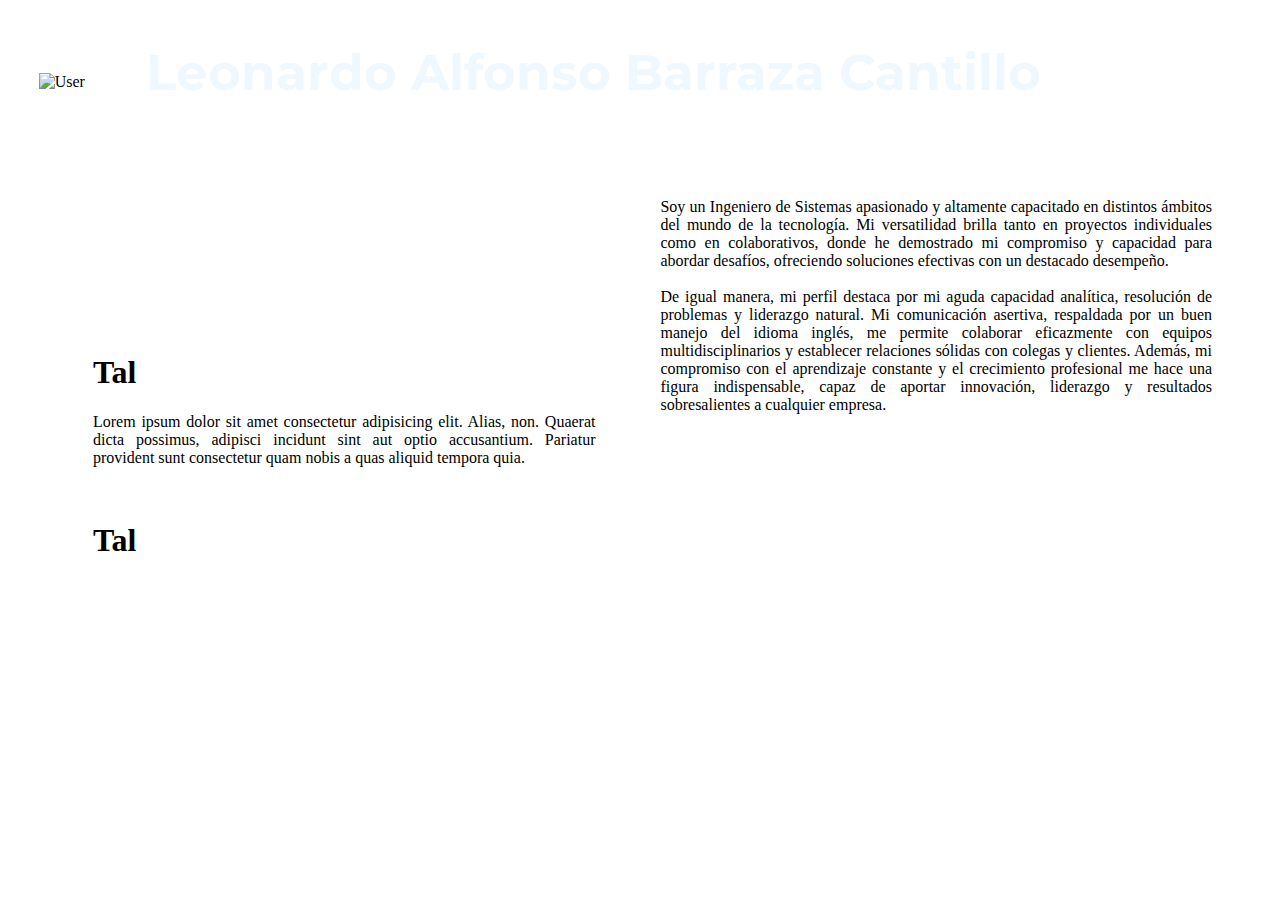
==== src/index.html @ dc3f7400 "Se inició la página" ====
<!DOCTYPE html>
<html lang="es">
<head>
    <meta charset="UTF-8">
    <meta name="viewport" content="width=device-width, initial-scale=1.0">
    <title>Sitio web Leo</title>
    <link rel="stylesheet" href="/SitioWeb/src/styles/styles.css">
    <script src="/SitioWeb/src/scripts/scripts.js"></script>
    <link href="https://fonts.googleapis.com/css2?family=Montserrat:wght@400;700&display=swap" rel="stylesheet">
</head>
<body>
    <section class="background-container">
        <div class="background-image">
            <header style="display: flex; align-items: center; justify-content: space-around;">
                <div>
                    <img style="margin-top: 20px;" width="800px" src="https://static.vecteezy.com/system/resources/previews/019/879/186/large_2x/user-icon-on-transparent-background-free-png.png" alt="User">
                </div>
                <div>
                    <h1 style="margin-right: 200px; color: aliceblue; font-size: 50px; font-family: 'Montserrat', sans-serif;">Leonardo Alfonso Barraza Cantillo</h1>
                </div>
            </header>
            <br><br>
            <main style="display: flex; gap: 20px; padding: 0 50px;">
                <div style="width: 50%; overflow-y: auto; padding: 35px; box-sizing: border-box;">
                    <br>
                    <br>
                    <br>
                    <br>
                    <br>
                    <br>
                    <br>
                    <h1>Tal</h1>
                    <p style="text-align: justify;">Lorem ipsum dolor sit amet consectetur adipisicing elit. Alias, non. Quaerat dicta possimus, adipisci incidunt sint aut optio accusantium. Pariatur provident sunt consectetur quam nobis a quas aliquid tempora quia.</p>
                    <br>
                    <h1>Tal</h1>
                </div>
                <div style="width: 50%; overflow-y: auto; padding: 10px; box-sizing: border-box;">
                    <p style="text-align: justify;">
                        Soy un Ingeniero de Sistemas apasionado y altamente capacitado en distintos ámbitos del mundo de la tecnología. Mi versatilidad brilla tanto en proyectos individuales como en colaborativos, donde he demostrado mi compromiso y capacidad para abordar desafíos, ofreciendo soluciones efectivas con un destacado desempeño. <br> <br>

                        De igual manera, mi perfil destaca por mi aguda capacidad analítica, resolución de problemas y liderazgo natural. Mi comunicación asertiva, respaldada por un buen manejo del idioma inglés, me permite colaborar eficazmente con equipos multidisciplinarios y establecer relaciones sólidas con colegas y clientes. Además, mi compromiso con el aprendizaje constante y el crecimiento profesional me hace una figura indispensable, capaz de aportar innovación, liderazgo y resultados sobresalientes a cualquier empresa.
                    </p>
                </div>
            </main>
            <footer>
                <!-- Contenido del footer -->
            </footer>
        </div>
    </section>
</body>
</html>
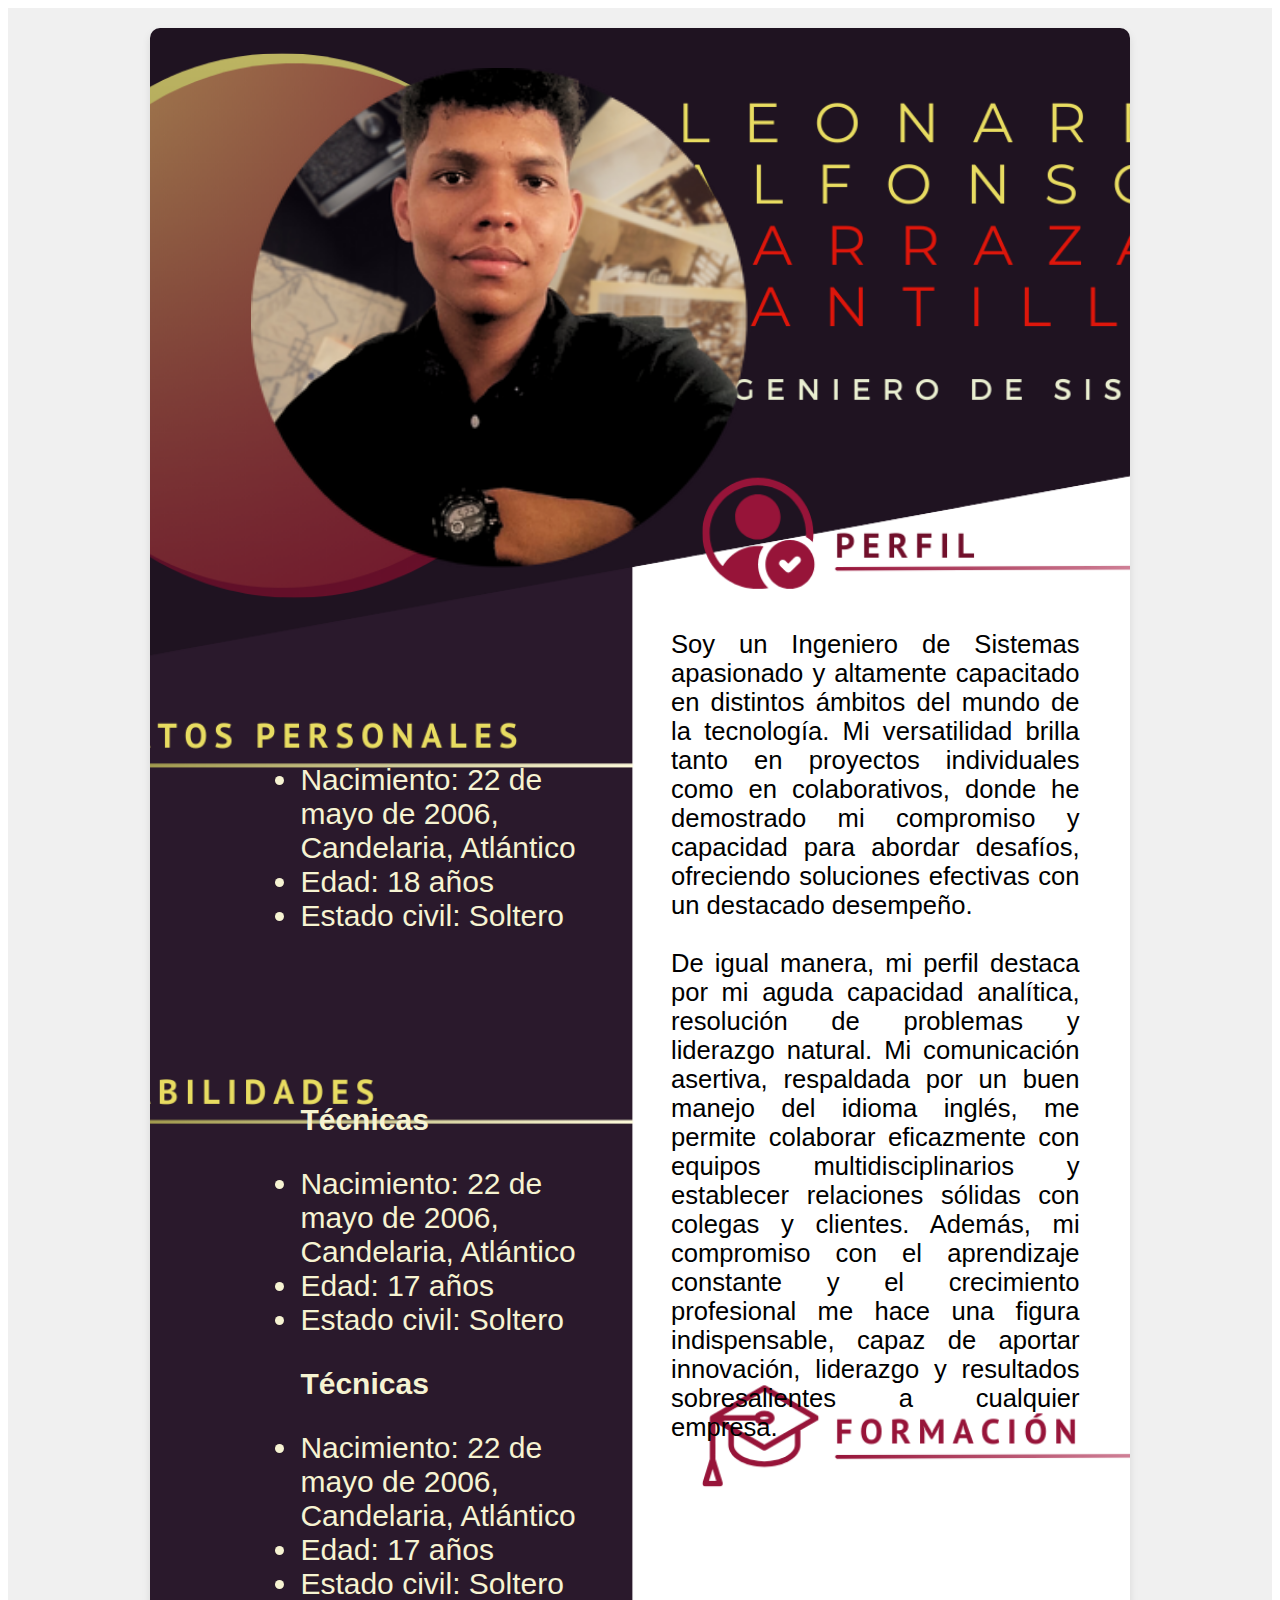
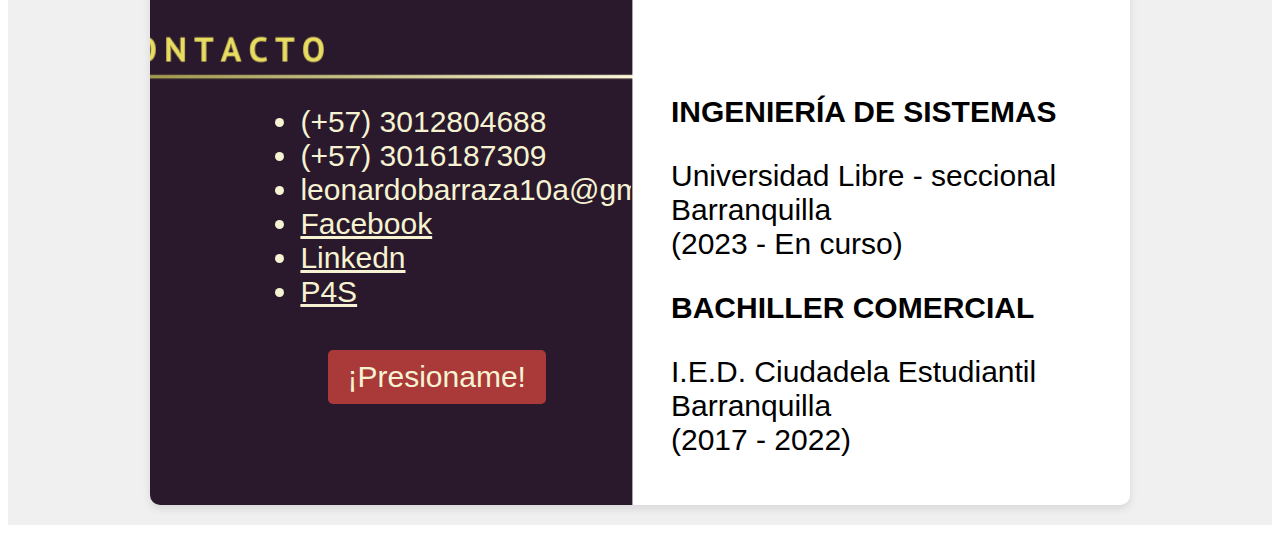
==== commit 999006eb: "Se modificó el formulario" ====
--- a/src/index.html
+++ b/src/index.html
@@ -4,47 +4,118 @@
     <meta charset="UTF-8">
     <meta name="viewport" content="width=device-width, initial-scale=1.0">
     <title>Sitio web Leo</title>
-    <link rel="stylesheet" href="/SitioWeb/src/styles/styles.css">
-    <script src="/SitioWeb/src/scripts/scripts.js"></script>
+    <link rel="stylesheet" href="/src/styles/styles.css">
+    <script src="/src/scripts/scripts.js"></script>
     <link href="https://fonts.googleapis.com/css2?family=Montserrat:wght@400;700&display=swap" rel="stylesheet">
 </head>
 <body>
     <section class="background-container">
         <div class="background-image">
-            <header style="display: flex; align-items: center; justify-content: space-around;">
-                <div>
-                    <img style="margin-top: 20px;" width="800px" src="https://static.vecteezy.com/system/resources/previews/019/879/186/large_2x/user-icon-on-transparent-background-free-png.png" alt="User">
-                </div>
-                <div>
-                    <h1 style="margin-right: 200px; color: aliceblue; font-size: 50px; font-family: 'Montserrat', sans-serif;">Leonardo Alfonso Barraza Cantillo</h1>
+            <header style="display: flex; align-items: start; justify-content: left;">
+                <div style="display: flex;justify-content: space-around; align-items: start;padding-right: 80%;">
+                    <img width="500pc" style="padding-left: 101px;margin-top: 40px; padding-right: 1500px; margin-right: 500px;" src="/src/images/Copia de Black and Grey Corporate Graphic Designer CV Resume (1).png" alt="User">
                 </div>
             </header>
             <br><br>
             <main style="display: flex; gap: 20px; padding: 0 50px;">
-                <div style="width: 50%; overflow-y: auto; padding: 35px; box-sizing: border-box;">
+                <div style="width: 50%; overflow-y: auto; padding: 35px; box-sizing: border-box; padding-left: 60px;">
+                    <br><br>
+                    <ul style="color: rgb(246, 243, 210);">
+                        <br><br><br><br>
+                        <li>
+                            Nacimiento: 22 de mayo de 2006, Candelaria, Atlántico
+                        </li>
+                        <li>
+                            Edad: 18 años
+                        </li>
+                        <li>
+                            Estado civil: Soltero
+                        </li>
+                    </ul>
+                    <br><br><br><br>
+
+                    <ul style="color: rgb(246, 243, 210);">
+                        <br><br>
+                        <h3><b>Técnicas</b></h3>
+                        <li>
+                            Nacimiento: 22 de mayo de 2006, Candelaria, Atlántico
+                        </li>
+                        <li>
+                            Edad: 17 años
+                        </li>
+                        <li>
+                            Estado civil: Soltero
+                        </li>
+                    </ul>
+                    <ul style="color: rgb(246, 243, 210);">
+
+                        <h3><b>Técnicas</b></h3>
+                        <li>
+                            Nacimiento: 22 de mayo de 2006, Candelaria, Atlántico
+                        </li>
+                        <li>
+                            Edad: 17 años
+                        </li>
+                        <li>
+                            Estado civil: Soltero
+                            
+                        </li>
+                        
+                    </ul>
+                    <footer >
+                        <br>
+                        <div>
+                            <br><br><br>
+                            <ul style="color: rgb(246, 243, 210);">
+                                <li>
+                                    (+57) 3012804688
+                                </li>
+                                <li>
+                                    (+57) 3016187309
+                                </li>
+                                <li>
+                                    leonardobarraza10a@gmail.com
+                                </li>
+                                <li>
+                                    <a style="color: rgb(246, 243, 210);" href="https://web.facebook.com/leonardo.barraza.526/">Facebook</a>
+                                </li>
+                                <li>
+                                    <a style="color: rgb(246, 243, 210);" href="http://www.linkedin.com/in/leonardo-barraza-305a68226">Linkedn</a>
+                                </li>
+                                <li>
+                                    <a style="color: rgb(246, 243, 210);" href="https://p4s.co/leonardo-barraza">P4S</a>
+                                </li>
+                            </ul>
+                        </div>
+                        <br>
+                        <div style="display: flex;padding-left: 20%;margin-top: 2%;">
+                            <a href="/src/pages/form.html" class="boton">¡Presioname!</a>
+                        </div>
+        
+                        <br><br>
+                    </footer>
+                </div>
+                <div style="width: 50%; overflow-y: auto; padding: 0px; box-sizing: border-box; padding-left: 20px;">
+                    <p style="text-align: justify;font-size: 160%;">
+                        Soy un Ingeniero de Sistemas apasionado y altamente capacitado en distintos ámbitos del mundo de la tecnología. Mi versatilidad brilla tanto en proyectos individuales como en colaborativos, donde he demostrado mi compromiso y capacidad para abordar desafíos, ofreciendo soluciones efectivas con un destacado desempeño. <br> <br>
+                        De igual manera, mi perfil destaca por mi aguda capacidad analítica, resolución de problemas y liderazgo natural. Mi comunicación asertiva, respaldada por un buen manejo del idioma inglés, me permite colaborar eficazmente con equipos multidisciplinarios y establecer relaciones sólidas con colegas y clientes. Además, mi compromiso con el aprendizaje constante y el crecimiento profesional me hace una figura indispensable, capaz de aportar innovación, liderazgo y resultados sobresalientes a cualquier empresa.
+                    </p><br><br><br><br><br><br><br><br><br><br><br>
+                    <h3>
+                        INGENIERÍA DE SISTEMAS
+                    </h3>
+                    <p>
+                        Universidad Libre - seccional <br> Barranquilla <br> (2023 - En curso) 
+                    </p>
+                    <h3>
+                        BACHILLER COMERCIAL
+                    </h3>
+                    <p>
+                        I.E.D. Ciudadela Estudiantil <br> Barranquilla <br> (2017 - 2022) 
+                    </p>
+
                     <br>
-                    <br>
-                    <br>
-                    <br>
-                    <br>
-                    <br>
-                    <br>
-                    <h1>Tal</h1>
-                    <p style="text-align: justify;">Lorem ipsum dolor sit amet consectetur adipisicing elit. Alias, non. Quaerat dicta possimus, adipisci incidunt sint aut optio accusantium. Pariatur provident sunt consectetur quam nobis a quas aliquid tempora quia.</p>
-                    <br>
-                    <h1>Tal</h1>
-                </div>
-                <div style="width: 50%; overflow-y: auto; padding: 10px; box-sizing: border-box;">
-                    <p style="text-align: justify;">
-                        Soy un Ingeniero de Sistemas apasionado y altamente capacitado en distintos ámbitos del mundo de la tecnología. Mi versatilidad brilla tanto en proyectos individuales como en colaborativos, donde he demostrado mi compromiso y capacidad para abordar desafíos, ofreciendo soluciones efectivas con un destacado desempeño. <br> <br>
+            </main>
 
-                        De igual manera, mi perfil destaca por mi aguda capacidad analítica, resolución de problemas y liderazgo natural. Mi comunicación asertiva, respaldada por un buen manejo del idioma inglés, me permite colaborar eficazmente con equipos multidisciplinarios y establecer relaciones sólidas con colegas y clientes. Además, mi compromiso con el aprendizaje constante y el crecimiento profesional me hace una figura indispensable, capaz de aportar innovación, liderazgo y resultados sobresalientes a cualquier empresa.
-                    </p>
-                </div>
-            </main>
-            <footer>
-                <!-- Contenido del footer -->
-            </footer>
         </div>
     </section>
 </body>
--- a/src/styles/styles.css
+++ b/src/styles/styles.css
@@ -0,0 +1,40 @@
+/* styles.css */
+
+/* Asegúrate de que el contenedor ocupe el espacio necesario */
+.background-container {
+    display: flex;
+    justify-content: center; /* Centra horizontalmente */
+    align-items: center;    /* Centra verticalmente si es necesario */
+    padding: 20px;          /* Espaciado alrededor del contenedor */
+    background-color: #f0f0f0; /* Opcional: color de fondo para contraste */
+}
+
+/* Estilos para la imagen de fondo */
+.background-image {
+    width: 80%;               /* Ancho relativo al contenedor padre */      /* Ancho máximo para pantallas grandes */
+    height: 100%;  
+              /* Altura de la imagen */
+    background-image: url('/src/images/fondoo.png'); /* Reemplaza con la ruta real de tu imagen */
+    background-size: cover;   /* Ajusta la imagen para cubrir el contenedor */
+    background-position: top; /* Centra la imagen */
+    background-repeat: no-repeat; /* Evita que la imagen se repita */
+    border-radius: 10px;      /* Opcional: bordes redondeados */
+    box-shadow: 0 4px 8px rgba(0, 0, 0, 0.1); /* Opcional: sombra para efecto de profundidad */
+}
+p, li, a, h3{
+    font-family: "PT Sans", sans-serif;
+    font-size: 30px;
+}
+.boton {
+    display: inline-block;
+    padding: 10px 20px;
+    background-color: rgb(170, 57, 57);
+    color: rgb(246, 243, 210);
+    text-decoration: none;
+    border-radius: 5px;
+    text-align: center;
+}
+
+.boton:hover {
+    background-color: rgb(111, 114, 62);
+}
